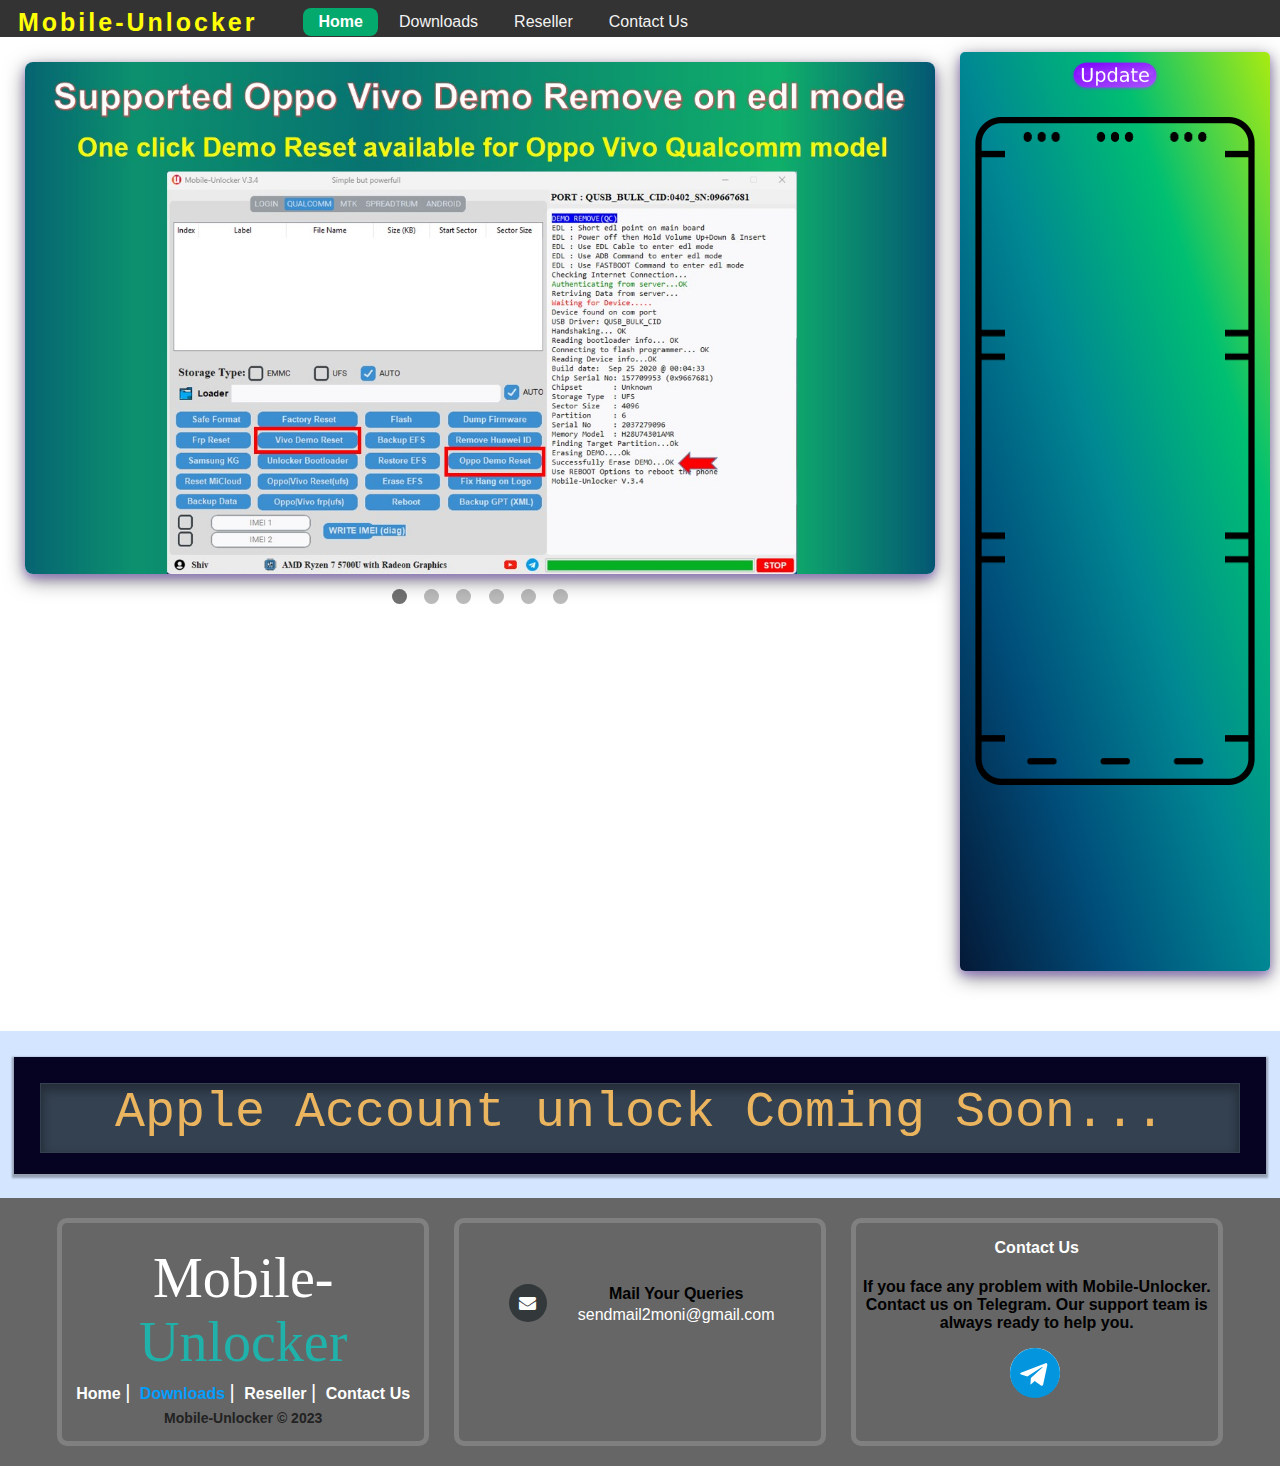
==== index.html @ 389bf7a1 "Update index.html" ====
<!DOCTYPE html>
<html lang="en">
  <head>
    <meta charset="UTF-8">
    <meta name="viewport" content="width=device-width, initial-scale=1.0">
    <title>Home - Mobile-Unlocker</title>
    <link rel="stylesheet" href="./style.css">
    <link rel="icon" href="./images/unlock-keyhole-solid.svg" type="image/x-icon">

    <link rel="preconnect" href="https://fonts.googleapis.com">
    <link rel="preconnect" href="https://fonts.gstatic.com" crossorigin>
    <link href="https://fonts.googleapis.com/css2?family=Gajraj+One&display=swap" rel="stylesheet">
    <link rel="stylesheet" href="https://cdnjs.cloudflare.com/ajax/libs/font-awesome/4.7.0/css/font-awesome.min.css">


  </head>


  <body>
      <div class="main">

          <!-- Navigation bar -->
          <div class="nav" id="navBar">
              <div class="logo">
                   
                  <div>
                      <h3>Mobile-<span>Unlocker</span></h3>
                  </div>
              </div>
              <div class="menu">
                  <a class="active" href="index.html">Home</a>
                  <a href="downloads.html">Downloads</a>
                  <a href="reseller.html">Reseller</a>
                  <a href="contact.html">Contact Us</a>
                  <a href="javascript:void(0);" class="icon" onclick="responsiveNavBar()">
                      <i class="fa fa-bars"></i>
                  </a>
              </div>
          </div>

          <div class="content-main">

              <div class="content">
                  <!-- Slide show -->
                  <div class="slide-gallery">
                      <div class="slideshow">
                          <!-- <div class="title" id="mainTitle">
                            <h1>Mobile-Unlocker</h1>
                        </div> -->
                          <div class="slide fade">
                              <img src="images/1.jpg" alt="">
                          </div>
                          <div class="slide fade">
                              <img src="images/2.jpg" alt="">
                          </div>
                          <div class="slide fade">
                              <img src="images/3.jpg" alt="">
                          </div>
                          <div class="slide fade">
                            <img src="images/sideload.jpg" alt="">
                          </div> 
                          <div class="slide fade">
                              <img src="images/odin.jpg" alt="">
                          </div>			      
                          <div class="slide fade">
                              <img src="images/4.png" alt="">
                          </div>			      
			      
                      </div>

                      <div class="dots">
                        <span class="dot" onclick="currentSlide(1)"></span>
                        <span class="dot" onclick="currentSlide(2)"></span>
                        <span class="dot" onclick="currentSlide(3)"></span>
                        <span class="dot" onclick="currentSlide(4)"></span> 
			<span class="dot" onclick="currentSlide(5)"></span>  
			<span class="dot" onclick="currentSlide(5)"></span>       
                      </div>

                  </div>

                  <!-- <div class="info">
                    <p>Lorem ipsum dolor sit amet, consectetur adipiscing elit, sed do eiusmod tempor incididunt ut labore et dolore magna aliqua. Adipiscing diam donec adipiscing tristique. Commodo odio aenean sed adipiscing diam donec. Risus viverra adipiscing at in tellus integer. Rhoncus urna neque viverra justo nec ultrices. Eget duis at tellus at urna. Consectetur purus ut faucibus pulvinar elementum integer. Sit amet massa vitae tortor. Ut sem viverra aliquet eget sit amet. Quis imperdiet massa tincidunt nunc pulvinar sapien et ligula ullamcorper. Phasellus vestibulum lorem sed risus ultricies tristique nulla aliquet enim. Sed vulputate odio ut enim blandit volutpat. Ipsum a arcu cursus vitae congue mauris rhoncus aenean vel. Vivamus at augue eget arcu dictum varius duis at consectetur. Feugiat nisl pretium fusce id velit. Elit sed vulputate mi sit amet mauris commodo.</p>
                </div> -->

              </div>
              <div class="side-nav">
                  <!-- <div class="recent-border"> -->
                  <img src="./images/25612-7-update-button-transparent-image.png" alt="">
                  <div class="recent">
                      <!-- <div id="scroll-container">
                        <div id="scroll-text">
                          This is scrolling text.<br>
                          This is scrolling text.<br>
                          This is scrolling text.
                        <div>
                    </div> -->
                      <div id="scroll-text">
                          <a href="#">Added OPPO mtk MDM unlock</a><br><br>
                          <a href="#">Added Preloader to Brom for new mtk device</a><br><br>
                          <a href="#">Added Samsung MDM through adb</a><br><br>
                          <a href="#">Added vivo qualcomm fastboot reset & frp & demo</a><br><br>
                          <a href="#">Added extract OFP file for oppo qc & mtk model</a><br><br>
                          <a href="#">Added enable diag mode for xiaomi new device</a><br><br>
                          <a href="#">Added IMEI repair for qualcomm device</a><br><br>
                          <a href="#">Added dump preloader & custom preloader, da</a><br><br>



                          <a href="#">Added Samsung New model adb frp</a>
                          <p>and many more...</p>
                      </div>
                  </div>
                  <!-- </div> -->
               
              </div>
          </div>
      </div>
	  
      <div class="mark">
            <div class="table center">
                <div class="monitor-wrapper center">
                  <div class="monitor center">
                    <p>Apple Account unlock Coming Soon...</p>
                  </div>
                </div>
            </div>
      </div>

      <!-- Footer -->
      <footer id="test" class="footer-distributed">
          <div></div>
          <div class="footer-left">
              <h3>Mobile-<span>Unlocker</span></h3>
              <p class="footer-links">
                  <a href="./index.html" class="link-1">Home</a>
                  <a href="./downloads.html" class="link-active"> Downloads</a>
                  <a href="./reseller.html"> Reseller </a>
                  <a href="./contact.html"> Contact Us</a>
              </p>
              <p class="footer-company-name">Mobile-Unlocker © 2023</p>
          </div>

          <div class="footer-center">
              <div>

              </div>
              <div>
                  <br>
                  <br>
              </div>
              <div>
                  <i class="fa fa-envelope"></i>
                  <p>
                      <span>Mail Your Queries</span>
                      <a href="mailto:sendmail2moni@gmail.com">sendmail2moni@gmail.com</a>
                  </p>
              </div>
          </div>

          <div class="footer-right">
              <p class="footer-company-about">
                  <span>Contact Us</span>
                  <div>
                      If you face any problem with Mobile-Unlocker. Contact us on Telegram. Our support team is always ready to help you.

                  </div>
              </p>
              <div class="footer-icons">
                  <!-- <a href="#"><i class="fa fa-facebook"></i></a> -->
                  <!-- <a href="#"><i class="fa fa-twitter"></i></a> -->
                  <a href="https://t.me/+IBEJ1tL1asljOWM1" target="_blank"><i class="fa fa-telegram"></i></a>
                  <!-- <a href="#"><i class="fa fa-github"></i></a> -->
              </div>
          </div>
          <div></div>
      </footer>

      </div>


      <script>
          // Navigation Bar funtion (adds responsiveness)
          function responsiveNavBar() {
              var x = document.getElementById("navBar");
              if (x.className === "nav") {
                  x.className += " responsive";
              } else {
                  x.className = "nav"
              }
          }
          // Navigation Bar function ends


          // Functions for slideshow
          let slideIndex = 0;
          showSlides();     // When browser loads the page


          // Works according to the dots clicked
          // function currentSlide(n) {
          //     slideIndex = n;
          //     showSlides();
          // }

          function showSlides() {
              let i;
              let slides = document.getElementsByClassName("slide");
              let dots = document.getElementsByClassName("dot");

              for (i = 0; i < slides.length; i++) {
                  slides[i].style.display = "none";
              }

              slideIndex++;

              if (slideIndex > slides.length) {
                  slideIndex = 1
              }

              for (i = 0; i < dots.length; i++) {
                  dots[i].className = dots[i].className.replace(" active", "");
              }

              slides[slideIndex - 1].style.display = "block";
              dots[slideIndex - 1].className += " active";
              setTimeout(showSlides, 3000);
          }


              // Slideshow funtion ends



      </script>

  </body>
</html>
---- style.css ----
* {
    box-sizing: border-box;
    text-align: center;
}

body {
    margin: 0;
    font-family: Arial, Helvetica, sans-serif;
}


/* NAVIGATION BAR */
.nav {
    background-color: #333;
    overflow: hidden;
    margin-top: -7px;
}

.logo {
    float: left;
    display: flex;
    padding: 0px 8px;
    padding-right: 12px;
    box-shadow: #009EFF 8px 8px 8px solid;
    margin: 5px 20px 0 0;
    border-radius: 0 8px 8px 0;
    /* border: red 1px solid; */
}

.logo img {
    height: 40px;
    width: 45px;
    /* border: black ; */
    margin-top: 5px;
    font-weight: -10;
    padding-bottom: -3px;
    padding-left: 4px;
}

.logo div h3 {
    font-family:sans-serif;
    color: rgb(255, 255, 8);
    font-size: 25px;
    display: block;
    padding: 2px 10px 0px 10px;
    margin: 0px;
    letter-spacing: 3px;
    /* border: white 1px solid; */
}

.logo div {
    position: relative;
    padding-top: 8px;
}

.menu a {
    float: left;
    color: #f2f2f2;
    text-align: center;
    padding: 5px 15px;
    text-decoration: none;
    font-size: 1em;
    border-radius: 8px;
    vertical-align: middle;
    margin: 15px 2px 0px 4px;

}

.nav a:hover {
    background-color: #ddd;
    color: #04aa6d;
    cursor: pointer;
    font-size: larger;
    font-weight: bolder;
    margin-top: 12.5px;
}

.nav a.active {
    background-color: #04aa6d;
    color: white;
    font-weight: bolder;
}

.nav .icon {
    display: none;
}

/* responsiveness for devices upto 600px width */
@media screen and (max-width: 600px) {
    .nav .logo {
        width: 30%;
        display: grid;
        grid-template-columns: 30% 70%;
        padding-bottom: 3px;
        /* border: red 1px solid; */
    }
    .nav .logo img {
        height: 40px;
        width: 45px;
        margin-top: 6px;
        margin-bottom: 0;
        margin-right: 0;
        /* border: #0014FF 1px solid; */
    }
    .nav .logo div h3 {
        font-size: 15px;
        padding: 0px;
        margin: 0px 0px 0px 15px;
        line-height: 80%;
        display: inline;
        letter-spacing: 0px;
        /* border: green 1px solid; */
    }
    .nav .logo div h3 span {
        letter-spacing: 6px;
        /* margin-top: -10px; */
        padding-left: 6px;
        margin: 0px 0px 0px 10px;
        /* border: blue 1px solid; */
    }
    .nav a:first-child {
        border-radius: 5px;
        margin-top: 14px;
        padding: 7px;
    }
    .nav a:not(:first-child) {
        display: none;
    }
    .nav a.icon {
        float: right;
        display: block;
        margin-top: 12px;
        font-size: 15px;
        /* color: #83eec7; */
    }
    .nav a {
        padding: 10px 16px;
    }
}

/* media query for menu item on mobile */
@media screen and (max-width: 600px) {
    .nav.responsive {
        position: relative;
    }
    .nav.responsive .logo {
        display: block;
        width: 100%;
        display: grid;
        grid-template-columns: 10% 80%;
        /* margin-left: -20px; */
        /* border: blue 1px solid; */
    }
    .nav.responsive .logo img {
        height: 40px;
        width: 45px;
        margin-top: 4px;
        margin-left: 12px;
        /* border: #0014FF 1px solid; */
    }
    .nav.responsive .logo div {
        padding-top: 15px;
    }
    .nav.responsive .logo div h3 {
        font-size: 24px;
        letter-spacing: 3px;
        
        margin-left: -30px;
        /* border: green 1px solid; */
    }
    .nav.responsive .logo div h3 span {
        letter-spacing: 5px;
        /* border: blue 1px solid; */
    }
    .nav.responsive .icon {
        position: absolute;
        right: 0;
        top: 0;
        color: white;
        background-color: #04aa6d;
    }
    .nav.responsive a {
        float: none;
        display: block;
        text-align: center;
        /* border: red 1px solid; */
    }   
    .nav.responsive a:first-child {
        margin-top: 50px;
        /* padding: 0; */
    }
}
/* NAVIGATION BAR ENDS*/


/* MAIN CONTENTS */
.content-main {
    display: grid;
    grid-template-columns: 75% 25%;
    max-width: 100%;
}
/* responsiveness to main content area */
@media screen and (max-width: 600px) {
    .content-main {
        display: grid;
        grid-template-columns: 100%;
    }
}


/* SLIDESHOW AREA */
.slide-gallery {
    padding: 10px;
}
/* .title {
    background-color: #04aa6d;
    position:absolute;
    top:50%;
    left: 50%;
    transform: translate(-50%,-50%);
    z-index: 100;
    font-size: 1.2vw;
    padding: 0vw 2vw;
    border-radius: 10px;
    color: white;
} */
.slide {
    display: none;
}
.slide img {
    width: 100%;
    height: auto;
    vertical-align: middle;
    border-radius: 8px;
}
.slideshow {
    max-width: 100%;
    height: auto;
    position: relative;
    margin: 15px;
    border-radius: 8px;
    /* border: red 1px solid; */
    box-shadow: 0 4px 8px 0 rgba(125, 81, 207, 0.5), 0 6px 20px 0 rgba(0, 0, 0, 0.5);
}

/* fade animation */
.fade {
    animation-name: fade;
    animation-duration: 1.5s;
}
@keyframes fade {
    from {opacity: .4;}
    to {opacity: 1;}
}

@media screen and (max-width: 600px) {
    .slideshow {
        /* max-width: 600px; */
        position: relative;
        margin: auto;
        text-align: center;
    }
    .slide img {
        /* height: 30vh; */
        border-radius: 6px;
    }
    /* .title {
        font-size: 2.6vw;
        padding: 0 2.5vw;
    } */
}

/* dots */
.dots {
    text-align: center;
    margin-top: 5px;
}
.dot {
    cursor: pointer;
    height: 15px;
    width: 15px;
    margin: 0 .5vw;
    background-color: #bbb;
    border-radius: 50%;
    display: inline-block;
    transition: background-color 0.6s ease;
}
.active, .dot:hover {
    background-color: #717171;
}
@media screen and (max-width: 600px) {
    .dots {
        margin-top: 15px;
    }
    .dot {
        margin: 0 1vw;
    }
}
/* SLIDESHOW ENDS */


/* .info {
    padding: 20px;
    border: 2px solid black;
    margin: 25px;
    border-radius: 8px; 
} */


/* SIDE NAV */
.side-nav {
    padding: 5px;
    display: grid;
    grid-template-columns: 100%;
    grid-template-rows: 5% 75% 25%;
    border-radius: 5px;
    margin-top: 15px;
    margin-bottom: 35px;
    margin-right: 10px;
    background-image: linear-gradient(to right top, #051937, #004d7a, #008793, #00bf72, #a8eb12);
    box-shadow: 0 4px 8px 0 rgba(125, 81, 207, 0.5), 0 6px 20px 0 rgba(0, 0, 0, 0.5);
}
.side-nav img {
    display: block;
    margin-left: auto;
    margin-right: auto;
    width: 30%;
    margin-top: 3px;
    text-align: center;
}
.recent {
    padding: 5px;
    border-radius: 5px;
    color: black;
    text-align:center;
    border: 30px solid transparent;
    /* border-image: url(./images/border.png) 30 round; */
    border-image: url(./images/mobile-software-update-icon.png) 60 round;
    margin: 15px 10px 0px 10px;
    overflow: hidden;
}
#scroll-text {
    width: 100%;
    text-align: center;
    overflow: hidden;

    -moz-transform: translateY(100%);
    -webkit-transform: translateY(100%);
    transform: translateY(100%);

    -moz-animation: my-animation 12s linear infinite;
    -webkit-animation: my-animation 12s linear infinite;
    animation: my-animation 12s linear infinite;
}

/* for Firefox */
@-moz-keyframes my-animation {
from { -moz-transform: translateY(150%); }
to { -moz-transform: translateY(-110%); }
}

/* for Chrome */
@-webkit-keyframes my-animation {
from { -webkit-transform: translateY(150%); }
to { -webkit-transform: translateY(-110%); }
}

@keyframes my-animation {
    from {
    -moz-transform: translateY(150%);
    -webkit-transform: translateY(150%);
    transform: translateY(150%);
    }
    to {
    -moz-transform: translateY(-110%);
    -webkit-transform: translateY(-110%);
    transform: translateY(-110%);
    }
}  

#scroll-text a {
    text-decoration: none;
    font-size: 22px;
    color: white;
}
#scroll-text p {
    font-size: 15px;
}

@media screen and (max-width: 600px) {
    .side-nav {
        margin : 10px 20px 20px 20px;
        padding-bottom: 25px;
        /* border: black 1px solid; */
    }
    .side-nav .recent {
        margin: 20px 25px 10px 25px;
    }
}

.other{
    /* padding: 5px; */
    padding-bottom: 0;
    border-radius: 5px;
    color: white;
    /* border: 10px solid transparent; */
    /* border-image: url(./images/border.png) 30 round; */
    /* margin: 10px 10px 0px 10px; */
    text-align: center;
    width: 90%;
    justify-self: center;
    display: grid;
    grid-template-columns: 100%;
}

@media screen and (max-width: 600px) {
    .side-nav .other {
        padding: 0px 0px;
        /* border: black 1px solid; */
    }
}

/* ANIMATED LOGO */
:root {
    --primary-color: #cbf3ef;
    --secondary-color: #3E54AC;
    --complimentary-color: #2E2473;
  }
  
.container {
    display: inline-block;
    min-height: 20px;
    position: relative;
    width: auto;
    height: 15vh;
    background-color: var(--complimentary-color);
    font-family: -apple-system, BlinkMacSystemFont, 'Segoe UI', Roboto, Oxygen, Ubuntu, Cantarell, 'Open Sans', 'Helvetica Neue', sans-serif;
    border-radius: 5px;
    margin-top: 5px;
    /* padding: 1em .5em; */
    /* border: green 2px solid; */
}
h1 {
    display: inline-block;
    font-size: 42px;
    width: 100%;
    color: var(--primary-color);
    transform: translateY(-550px);
    animation: 1.2s slideIn ease-in-out forwards 1s;
    z-index: 10;
    opacity: 0;
    position: relative;
    margin-top: 15px;
    /* border: red 1px solid; */
}
h1::before {
    content: '';
    width: 100%;
    background-color: var(--secondary-color);
    position: absolute;
    animation: 1s underline ease-in-out forwards 2s;
    mix-blend-mode: screen;
}
.overlay {
    position: absolute;
    width: 100%;
    top: 0;
    bottom: 0;
    opacity: 0;
    left: 0;
    right: 0;
    background-color: var(--secondary-color);
    transform: scale(.5);
    animation: .5s slideIn ease-in-out forwards, 1s skewBg ease-in-out;
    border-radius: 5px;
}
@media screen and (max-width: 600px) {
    h1 {
        padding-top: 10px;
    }
    .container {
        height: 20vw;
    }
    h1 {
        margin-top: 2.5vw;
    }
}

@keyframes skewBg {
0% {
    transform: scale(.5);
}
100% {
    transform: scale(1);
}
}
@keyframes underline {
    100% {
        width: 100%;
    }
}
  
@keyframes slideIn {
    100% {
        transform: translateY(0px);
        opacity: 1;
    }
}
/* ANIMATED LOGO ENDS */
/* SIDE NAV ENDS */


/* LINE ANIMATION */
  .center {
    position:relative;
    top: 0;
    left: 0;
    right: 0;
    bottom: 0;
    margin: auto;
    margin-top: 25px;
  }
  
  .table {
    width: 100%;
    height: 167px;
    background-color: #d4e5ff;
    border: #d4e5ff 1px solid;
  }
  .table .monitor-wrapper {
    background: #050321;
    border: #050321 1px solid;
    width: 98%;
    height: 117px;
    box-shadow: 0px 2px 2px 2px rgba(0, 0, 0, 0.3);
  }
  .table .monitor-wrapper .monitor {
    width: 96%;
    height: 70px;
    background-color: #344151;
    overflow: hidden;
    white-space: nowrap;
    box-shadow: inset 0px 5px 10px 2px rgba(0, 0, 0, 0.3);
    border: #344151 1px solid;
  }
  .table .monitor-wrapper .monitor p {
    font-family: "VT323", monospace;
    font-size: 50px;
    position: relative;
    display: inline-block;
    animation: move 10s infinite linear;
    color: #EBB55F;
    margin: 0;
    padding: 0;
  }
  
  @keyframes move {
    from {
      left: 1200px;
    }
    to {
      left: -1200px;
    }
  }

/* LINE ANIMATION ENDS */
/* MAIN CONTENTS ENDS */


/* FOOTER */
.footer-distributed {
	background: #666;
	/* box-shadow: 0 1px 1px 0 rgba(0, 0, 0, 0.12); */
	box-sizing: border-box;
	width: 100%;
	text-align: center;
	font: bold 16px sans-serif;
	padding: 20px;
    display: grid;
    grid-template-columns: 1% 30% 30% 30% 1%;
    gap: 2%;
}
.footer-distributed .footer-left,
.footer-distributed .footer-center,
.footer-distributed .footer-right {
    border: grey 5px solid;
    border-radius: 10px;
    padding: 15px 5px;
}
.footer-left:hover,
.footer-center:hover,
.footer-right:hover {
    border: #7ec4c0 5px solid;
}

/* footer left */
.footer-distributed .footer-left {
    display: grid;
    grid-template-columns: 100%;   
}

/* the company logo */
.footer-distributed h3{
	color:  #ffffff;
	font: normal 56px 'Open Sans', cursive;
	margin: 0;
    padding-top: 8px;
    /* border: red 1px solid; */
}
.footer-distributed h3 span{
	color:  lightseagreen;
}

/* footer links */
.footer-left .footer-links{
	color:  #ffffff;
	margin: 0px 0px;
	padding: 0;
}
.footer-left .footer-links a{
	display:inline-block;
	line-height: 1.8;
    font-weight: 550;
	text-decoration: none;
	color:  inherit;
    margin: 0px;
}
.footer-left .footer-links a:hover {
    color:  #009EFF;
    font-weight: 800;
    /* background-color: #009EFF; */
}
.footer-left .footer-links a.link-active {
    color:  #009EFF;
}
.footer-left .footer-company-name{
	color:  #222;
	font-size: 14px;
	font-weight: bolder;
	margin: 0;
}

/* footer Center */
.footer-distributed .footer-center i{
	background-color:  #33383b;
	color: #ffffff;
	font-size: 25px;
	width: 38px;
	height: 38px;
	border-radius: 50%;
	text-align: center;
	line-height: 42px;
	margin: 10px 15px;
	vertical-align: middle;
}
.footer-distributed .footer-center i.fa-envelope{
	font-size: 17px;
	line-height: 38px;
}
.footer-distributed .footer-center p{
	display: inline-block;
	color: #ffffff;
    font-weight:400;
	vertical-align: middle;
    text-align: center;
	margin:0;
    width: 220px;
}
.footer-distributed .footer-center p span{
	display:block;
	font-weight: normal;
	font-size:16px;
	line-height: 1.5;
    color: black;
    font-weight: bold;
}
.footer-distributed .footer-center p a{
	color:  white;
	text-decoration: none;;
}
.footer-distributed .footer-center p a:hover {
    color: blue;
    font-weight: bolder;
}
.footer-distributed .footer-links a:before {
  content: "  |   ";
  font-weight:300;
  font-size: 20px;
  left: 0;
  color: #fff;
  display: inline-block;
  padding-right: 5px;
}
.footer-distributed .footer-links .link-1:before {
  content: none;
}

/* footer right */
.footer-distributed .footer-right {
    padding-top: 15px;
}
.footer-distributed .footer-company-about{
	line-height: 20px;
	color:  #92999f;
	font-size: 16px;
	font-weight: normal;
	margin: 0;
}
.footer-distributed .footer-company-about span{
	display: block;
	color:  #ffffff;
	font-size: 16px;
	font-weight: bold;
	margin-bottom: 20px;
}
.footer-distributed .footer-right .footer-icons{
	margin-top: 15px;
}
.footer-distributed .footer-icons a{
	display: inline-block;
	width: 50px;
	height: 49px;
	cursor: pointer;
	background-color:  white;
	border-radius: 50%;
    border: #0396de 0px solid;
	font-size: 25px;
    color: #0396de;
	text-align: center;
	margin-right: 3px;
	margin-bottom: 5px;
}
.footer-distributed .footer-icons a i {
    font-size: 50px;
    text-align: center;
    /* border: red 1px solid; */
}
.footer-distributed .footer-icons a:hover {
    background-color: #0396de;
    color: white;
}
#we {
    font-size: 10px;
    /* width: 100%; */
    grid-column: 3 / 4;
    grid-row: 2;
    letter-spacing: 2px;
    color: white;
    /* border: red 1px solid; */
}
#we a {
    text-decoration: none;
    color: blue;
    font-weight: bold;
}
#we a:hover {
    font-size: larger;
}
/* @media (max-width: 880px) {

	.footer-distributed{
		font: bold 14px sans-serif;
	}

	.footer-distributed .footer-left,
	.footer-distributed .footer-center,
	.footer-distributed .footer-right{
		display: block;
		width: 100%;
		margin-bottom: 40px;
		text-align: center;
	}

	.footer-distributed .footer-center i{
		margin-left: 0;
	}

} */


@media screen and (max-width: 600px) {
    .footer-distributed {
        grid-template-columns: 100%;
        padding: 5px 5px 5px 5px;
    }
    .footer-left,
    .footer-center,
    .footer-right {
        
        margin: 0px 15px;
    }
    .footer-left .footer-links a {
        margin-top: 10px;
    }
    .footer-left p.footer-company-name {
        margin: 15px 0;
    }
    .footer-center {
        border: grey 10px solid;
        border-radius: 5px;
    }
    .footer-center div p {
        width: 220px;
        /* border: red 1px solid; */
    }
    .footer-right {
        /* border: blue 1px solid; */
    }
    .footer-icons {
        font-size: larger;
    }
    #we {
        grid-column: 1;
        grid-row: 5;
        padding: 15px;
        color: black;
    }
}

/* FOOTER ENDS */
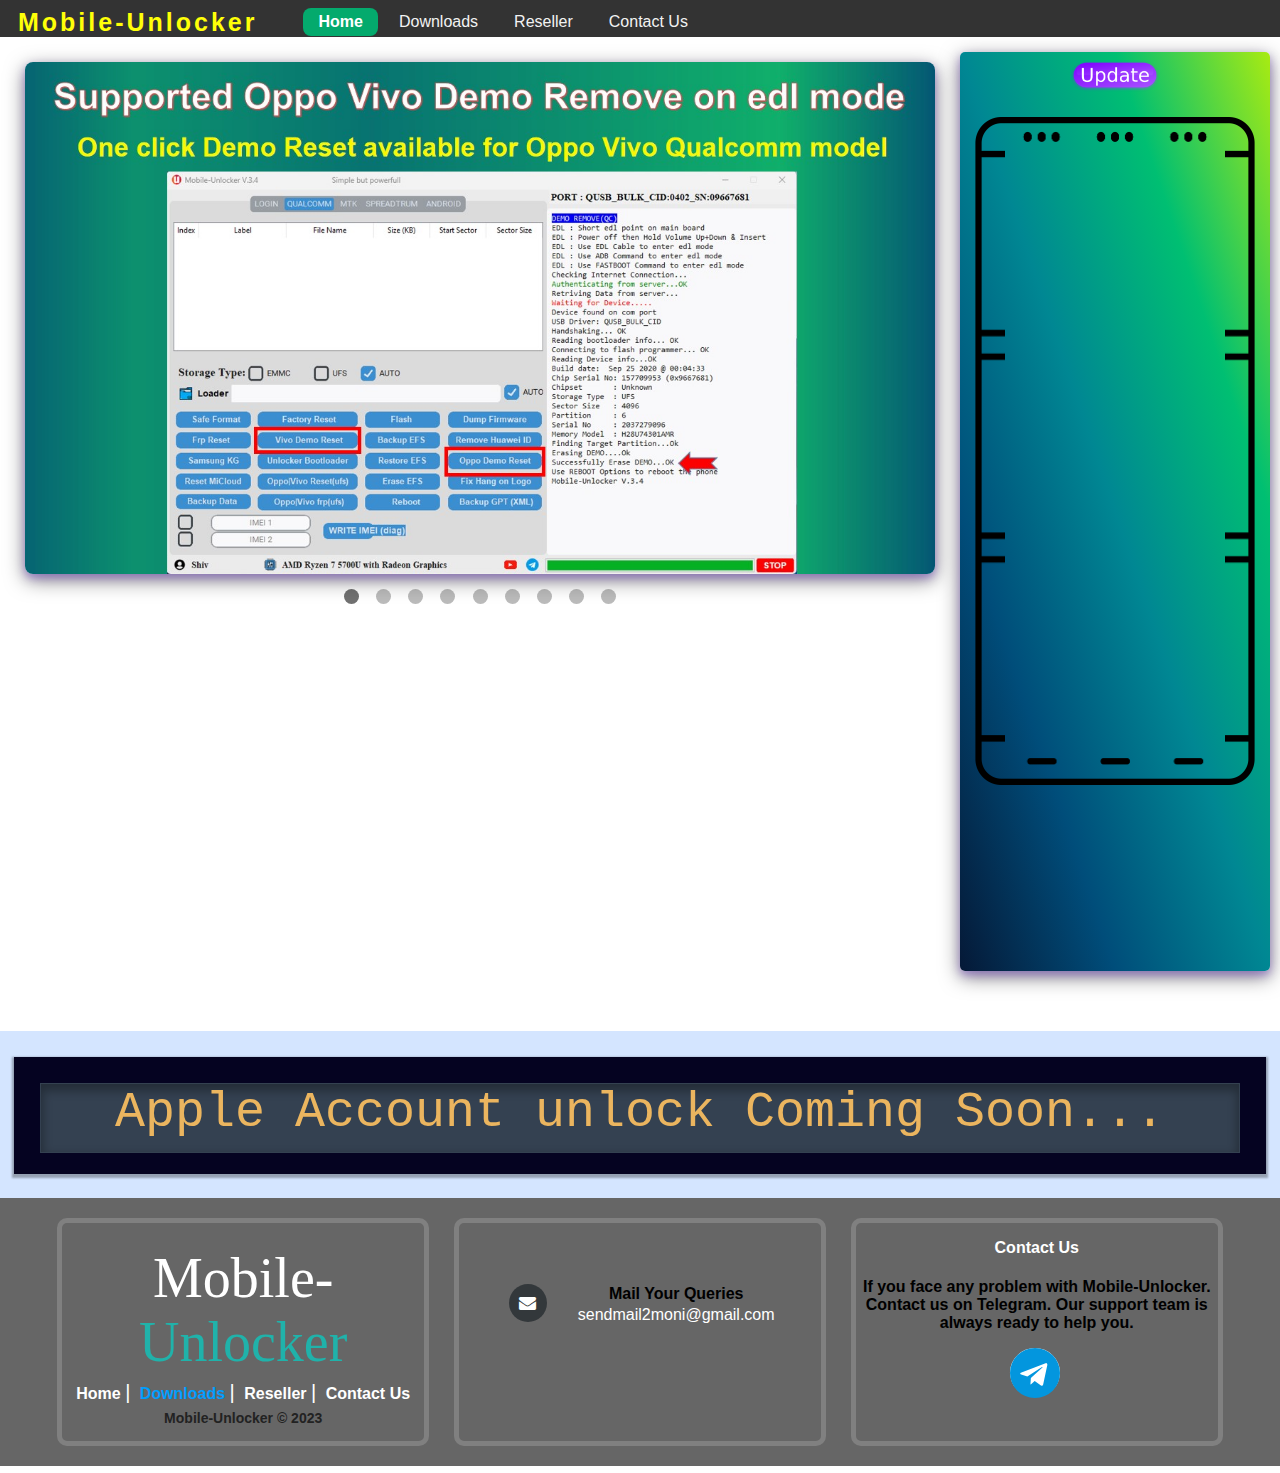
==== commit 0f486822: "Update index.html" ====
--- a/index.html
+++ b/index.html
@@ -64,8 +64,16 @@
                           </div>			      
                           <div class="slide fade">
                               <img src="images/4.png" alt="">
+                          </div> 	      
+                          <div class="slide fade">
+                              <img src="images/oneplus oppo vivo.jpg" alt="">                        
                           </div>			      
-			      
+                          <div class="slide fade">
+                              <img src="images/spd.jpg" alt="">
+                          </div>                      			      
+                          <div class="slide fade">
+                              <img src="images/sam.jpg" alt="">
+                          </div>			      
                       </div>
 
                       <div class="dots">
@@ -74,7 +82,10 @@
                         <span class="dot" onclick="currentSlide(3)"></span>
                         <span class="dot" onclick="currentSlide(4)"></span> 
 			<span class="dot" onclick="currentSlide(5)"></span>  
-			<span class="dot" onclick="currentSlide(5)"></span>       
+			<span class="dot" onclick="currentSlide(6)"></span>  
+			<span class="dot" onclick="currentSlide(7)"></span> 
+			<span class="dot" onclick="currentSlide(8)"></span> 
+			<span class="dot" onclick="currentSlide(9)"></span> 			    
                       </div>
 
                   </div>
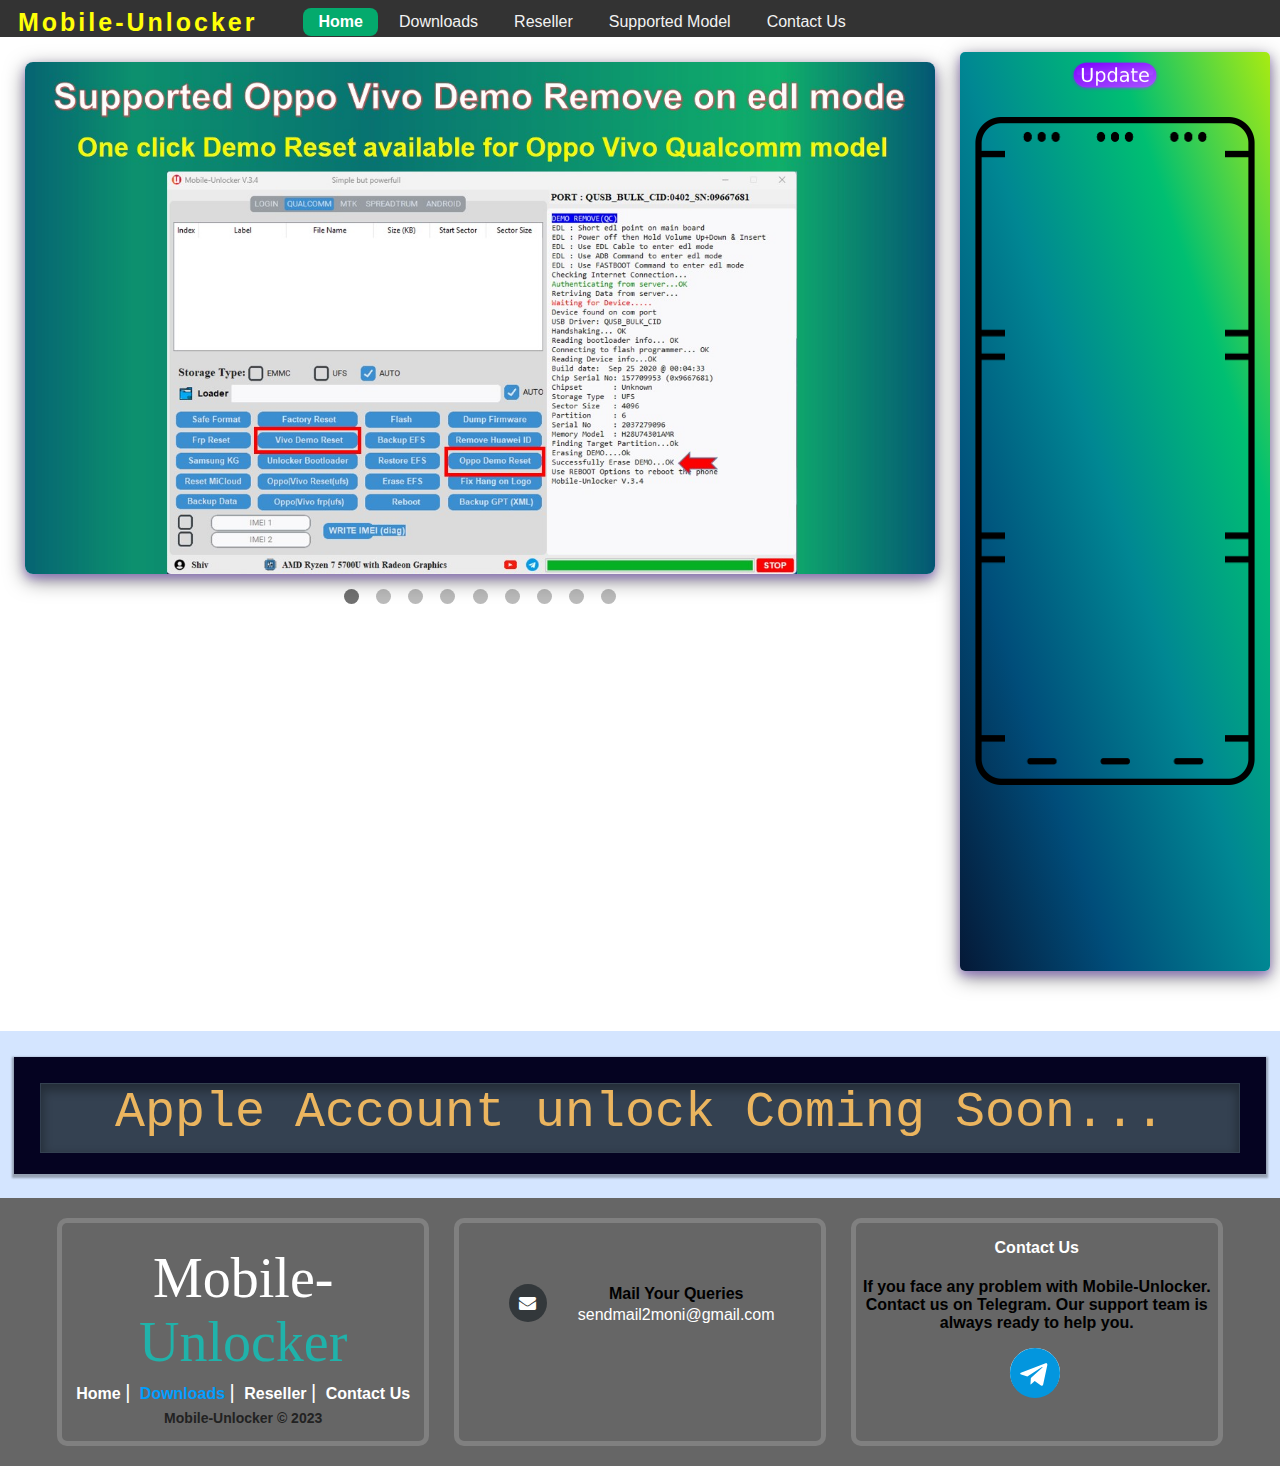
==== commit c36e51f8: "Update index.html" ====
--- a/index.html
+++ b/index.html
@@ -31,6 +31,7 @@
                   <a class="active" href="index.html">Home</a>
                   <a href="downloads.html">Downloads</a>
                   <a href="reseller.html">Reseller</a>
+		  <a href="model.html">Supported Model</a>    
                   <a href="contact.html">Contact Us</a>
                   <a href="javascript:void(0);" class="icon" onclick="responsiveNavBar()">
                       <i class="fa fa-bars"></i>
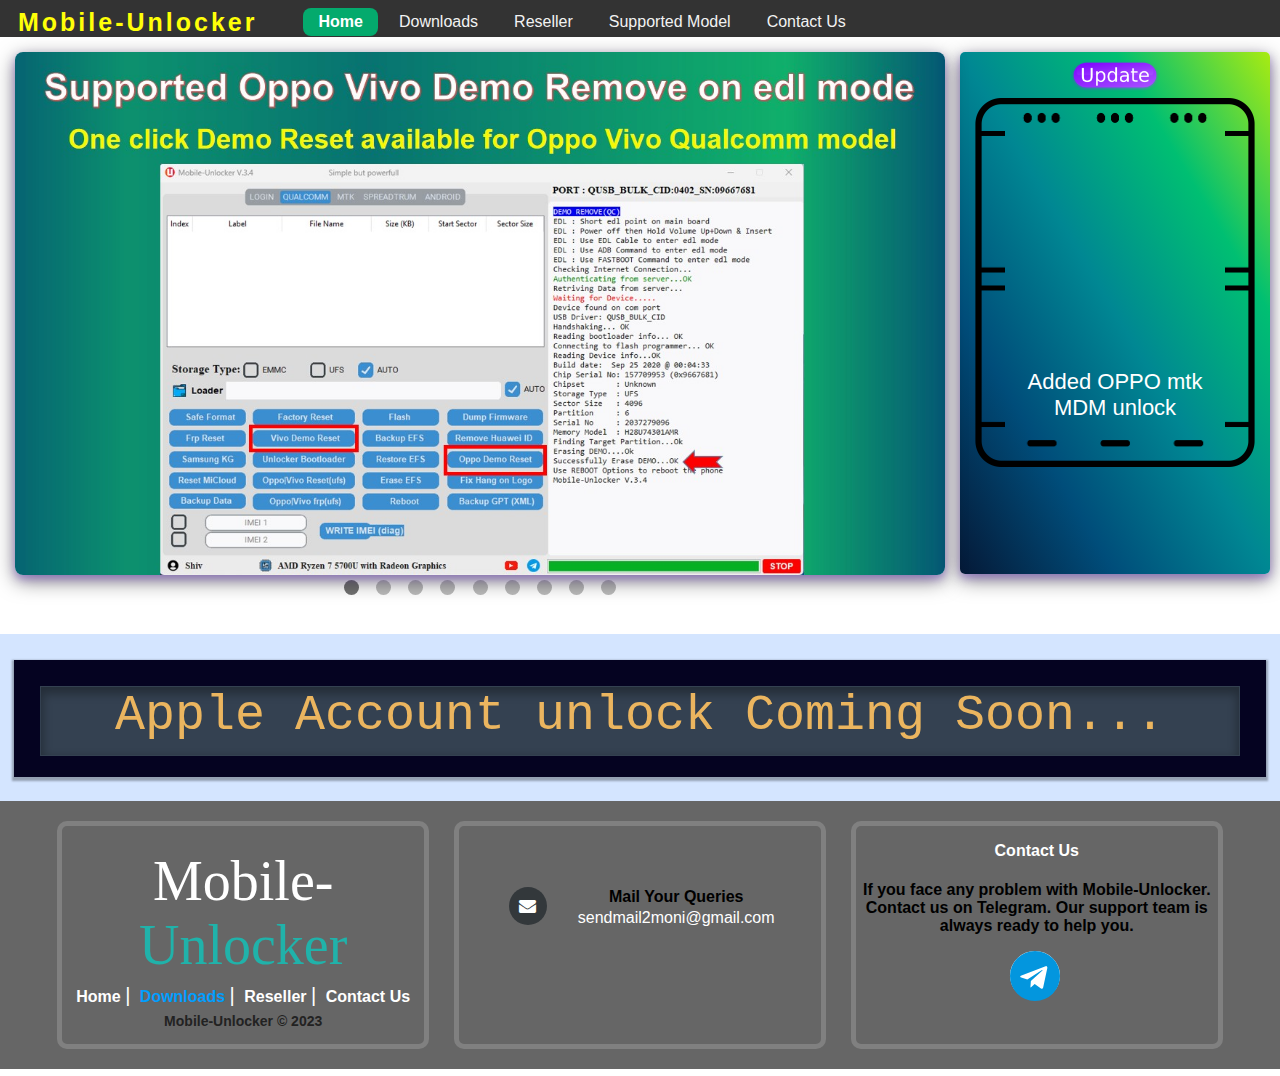
==== commit c8ef9862: "Update index.html" ====
--- a/index.html
+++ b/index.html
@@ -108,19 +108,9 @@
                         <div>
                     </div> -->
                       <div id="scroll-text">
-                          <a href="#">Added OPPO mtk MDM unlock</a><br><br>
-                          <a href="#">Added Preloader to Brom for new mtk device</a><br><br>
+                          <a href="#">Added OPPO mtk MDM unlock</a><br><br>                         
                           <a href="#">Added Samsung MDM through adb</a><br><br>
-                          <a href="#">Added vivo qualcomm fastboot reset & frp & demo</a><br><br>
-                          <a href="#">Added extract OFP file for oppo qc & mtk model</a><br><br>
-                          <a href="#">Added enable diag mode for xiaomi new device</a><br><br>
-                          <a href="#">Added IMEI repair for qualcomm device</a><br><br>
-                          <a href="#">Added dump preloader & custom preloader, da</a><br><br>
-
-
-
-                          <a href="#">Added Samsung New model adb frp</a>
-                          <p>and many more...</p>
+                          <a href="#">Added vivo qualcomm fastboot reset & frp & demo</a><br><br>  
                       </div>
                   </div>
                   <!-- </div> -->
--- a/style.css
+++ b/style.css
@@ -237,7 +237,7 @@
     max-width: 100%;
     height: auto;
     position: relative;
-    margin: 15px;
+    margin: 5px;
     border-radius: 8px;
     /* border: red 1px solid; */
     box-shadow: 0 4px 8px 0 rgba(125, 81, 207, 0.5), 0 6px 20px 0 rgba(0, 0, 0, 0.5);
@@ -817,4 +817,4 @@
     }
 }
 
-/* FOOTER ENDS */+/* FOOTER ENDS */
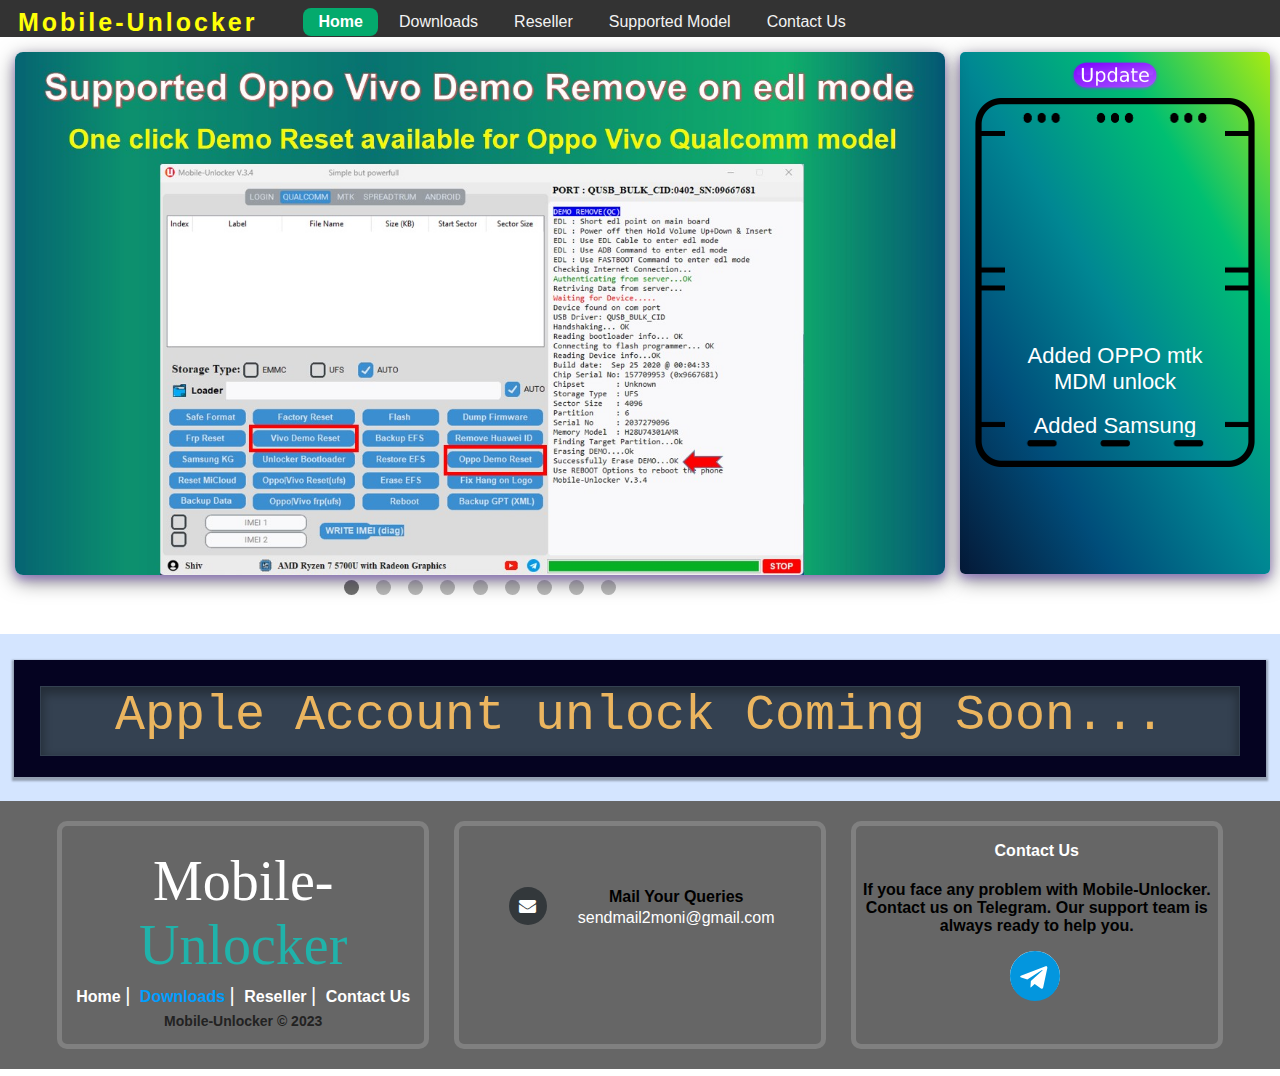
==== commit 5724945d: "Update index.html" ====
--- a/index.html
+++ b/index.html
@@ -110,7 +110,7 @@
                       <div id="scroll-text">
                           <a href="#">Added OPPO mtk MDM unlock</a><br><br>                         
                           <a href="#">Added Samsung MDM through adb</a><br><br>
-                          <a href="#">Added vivo qualcomm fastboot reset & frp & demo</a><br><br>  
+                          <a href="#">Added vivo fastboot Operation</a><br><br>  
                       </div>
                   </div>
                   <!-- </div> -->
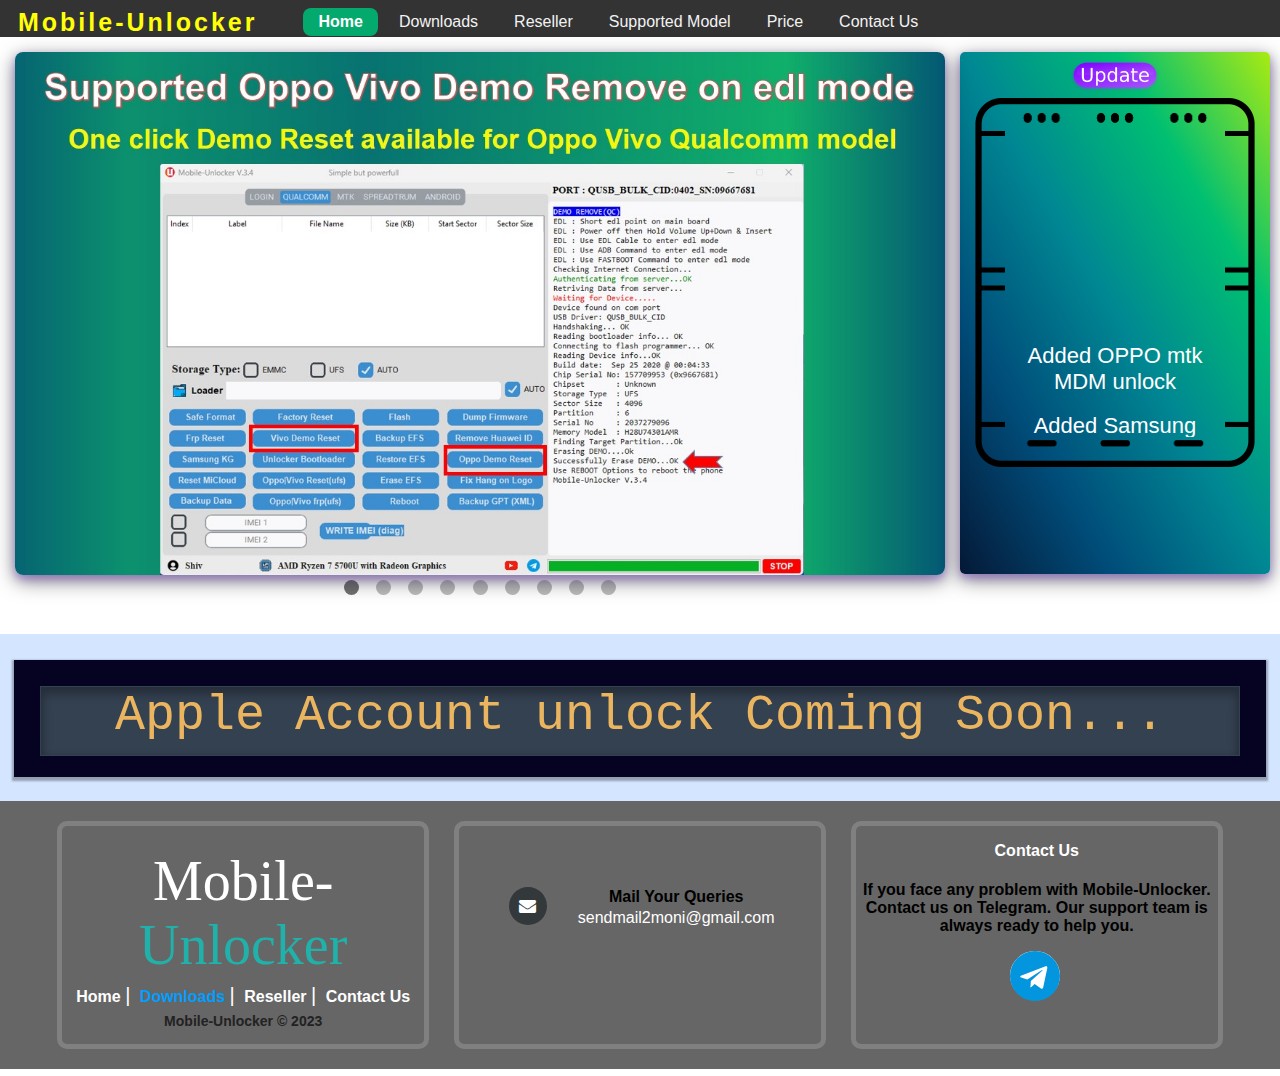
==== commit afe3ff17: "Update index.html" ====
--- a/index.html
+++ b/index.html
@@ -31,7 +31,8 @@
                   <a class="active" href="index.html">Home</a>
                   <a href="downloads.html">Downloads</a>
                   <a href="reseller.html">Reseller</a>
-		  <a href="model.html">Supported Model</a>    
+		  <a href="model.html">Supported Model</a> 
+		  <a href="price.html"> Price</a>
                   <a href="contact.html">Contact Us</a>
                   <a href="javascript:void(0);" class="icon" onclick="responsiveNavBar()">
                       <i class="fa fa-bars"></i>
